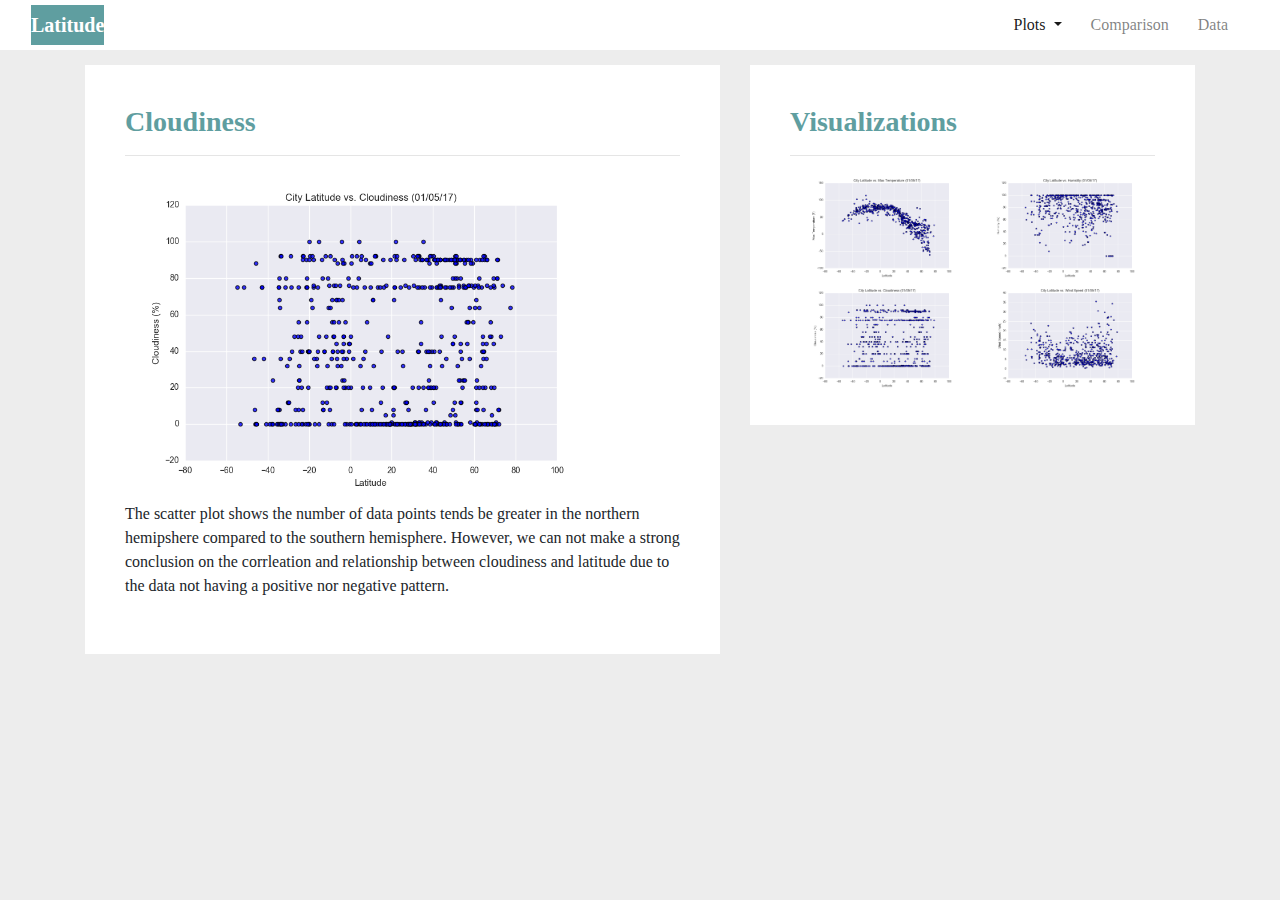
==== cloudiness.html @ c628f79d "Web Design Challenge" ====
<!DOCTYPE html>
<html lang="en-us">
  <head>

    <meta charset="UTF-8">
    <meta name="viewport" content="width=device-width, initial-scale=1.0">
    <meta http-equiv="X-UA-Compatible" content="ie=edge">

    <title>Latitude</title>

    <!-- Boostrap Stylesheet -->
    <link rel="stylesheet" href="https://stackpath.bootstrapcdn.com/bootstrap/4.3.1/css/bootstrap.min.css" integrity="sha384-ggOyR0iXCbMQv3Xipma34MD+dH/1fQ784/j6cY/iJTQUOhcWr7x9JvoRxT2MZw1T" crossorigin="anonymous">

    <!-- Our own CSS stylesheet -->
    <link rel="stylesheet" href="assets/css/styles.css" media="screen">

  </head>

  <body>
    <!-- Start of navbar -->
<div class="pageformat">
    <nav class="navbar navbar-expand-lg navbar-light  ">
      <div class="container-fluid">
        <a class="navbar-brand .navigation-border text-white boxed font-weight-bold" href="index.html">Latitude</a>
        <button class="navbar-toggler" type="button" data-toggle="collapse" data-target="#navbarSupportedContent" aria-controls="navbarSupportedContent" aria-expanded="false" aria-label="Toggle navigation">
          <span class="navbar-toggler-icon"></span>
        </button>

        <div class="collapse navbar-collapse" id="navbarSupportedContent">
          <ul class="navbar-nav ml-auto">
            <li class="nav-item dropdown">
              <a class="nav-link active dropdown-toggle" href="#" id="navbarDropdown" role="button" data-toggle="dropdown" aria-haspopup="true" aria-expanded="false">
                Plots
              </a>
              <div class="dropdown-menu" aria-labelledby="navbarDropdown">
                <a class="dropdown-item" href="temp.html">Max Temperature</a>
                <a class="dropdown-item" href="humidity.html">Humidity</a>
                <a class="dropdown-item" href="cloudiness.html">Cloudiness</a>
                <a class="dropdown-item" href="wind.html">Windspeed</a>
              </div>
            </li>
            <li class="nav-item">
              <a class="nav-link" href="comparison.html">Comparison</a>
            </li>
            <li class="nav-item">
              <a class="nav-link" href="data.html">Data</a>
            </li>
          </ul>
        </div>
      </div>
    </nav>
    <!-- End of navbar -->
   <!--start of container --->
   <div class="container">
    <!--Normally these medium columns go full wide on small screen sizes-->
    <div class="row">
      <div class="col-lg-7 col-sm-12">

        <div class="box3">
          <h3 style="color: cadetblue; font-weight: bold; " >Cloudiness</h3>
          <hr>
          <img src="assets/images/Fig3.png" alt="City Latitude vs Max Temperature"  class=" citycenter
">
          <p> The scatter plot shows the number of data points tends be greater in the northern hemipshere compared to the southern hemisphere. However, we can not make a strong conclusion on the corrleation and relationship between cloudiness and latitude due to the data not having a positive nor negative pattern.
        </p>
          
        </div>
      </div>
      <div class="col-lg-5 col-sm-12">
        <div class="box2 ">
          <h3 style="color: cadetblue; font-weight: bold; ">Visualizations</h3>
          <hr>

          <div class="container-fluid">
            <div class="row">
              <div class="col-lg-6 col-sm-3">
            <a href="temp.html">
          <img src="assets/images/Fig1.png" alt="City Latitude vs Max Temperature"  class="containerimg ">
            </a>
              </div>
              <div class="col-lg-6 col-sm-3">
                <a href="humidity.html">
                  <img src="assets/images/Fig2.png" alt="City Latitude vs Humidity"  class=" containerimg ">
                </a>
                  </div>  
                  <div class="col-lg-6 col-sm-3">
                    <a href="cloudiness.html">
                      <img src="assets/images/Fig3.png" alt="City Latitude vs Cloudiness"  class=" containerimg">
                    </a>
                      </div>  
                      <div class="col-lg-6 col-sm-3 ">
                        <a href="wind.html">
                          <img src="assets/images/Fig4.png" alt="City Latitude vs Windspeed"  class=" containerimg">
                        </a>
                          </div>
            </div>
          </div>


      </div>       
  </div>
  <script src="https://code.jquery.com/jquery-3.2.1.slim.min.js" integrity="sha384-KJ3o2DKtIkvYIK3UENzmM7KCkRr/rE9/Qpg6aAZGJwFDMVNA/GpGFF93hXpG5KkN" crossorigin="anonymous"></script>
  <script src="https://cdn.jsdelivr.net/npm/popper.js@1.12.9/dist/umd/popper.min.js" integrity="sha384-ApNbgh9B+Y1QKtv3Rn7W3mgPxhU9K/ScQsAP7hUibX39j7fakFPskvXusvfa0b4Q" crossorigin="anonymous"></script>
  <script src="https://cdn.jsdelivr.net/npm/bootstrap@4.0.0/dist/js/bootstrap.min.js" integrity="sha384-JZR6Spejh4U02d8jOt6vLEHfe/JQGiRRSQQxSfFWpi1MquVdAyjUar5+76PVCmYl" crossorigin="anonymous"></script>
</body>

</html>
---- assets/css/styles.css ----
body{
    background-color: #ededed;
   
}

.pageformat {
font-family:"Times New Roman", Times, serif;}

.navbar-nav > li{
    padding-right:13px;}

.navigation-border{
    border-style: solid;}
.navbar{
    background-color: white;
   height: 50px;
   width: 100%;


}

.boxed {
    /* border: 1px solid green ; */
    background-color: cadetblue;
}


@media (max-width: 992px){
    .navbar{
            background-color: cadetblue;
            height: 48px;  
        }
        .boxed {
            /* border: 1px solid green ; */
            background-color: cadetblue;
        }  
        body{
            background-color: white}

        .box3 {
                padding: 30px; margin: 10px; background-color: blue
              }
              
        .dropdown-menu {
            border: none;
        }
        .navbar-nav{
            border-bottom: 1px solid #ededed;
          }
        .nav-link.active{
            background-color: #ededed;
            height: 47px;
            
        }

        .container{
            margin-top: 265px;
        }
        .hrdash {
            border-top: 0.5px solid #ededed;
          }
         
         
}


  

.box1 {
    padding: 40px; margin-top: 15px; background:white
  }
  
.box2 {
     padding: 40px; margin-top: 15px; background:white;  height: 360px; 
    
  }

.box3 {
    padding: 40px; margin-top: 15px; background:white;
  }
 
  .box4 {
    padding: 40px; margin-top: 10px; background:white;
  }
  
 
.cityfloat {float: left;
    width:211px;
     height:130;
  }

.citycenter {
    width: 480px;
     height:130;
  }

.citylarge{
    width: 480px;
     height:130;
  }

.containerimg{
    width: 160px;
     height:130;
  }
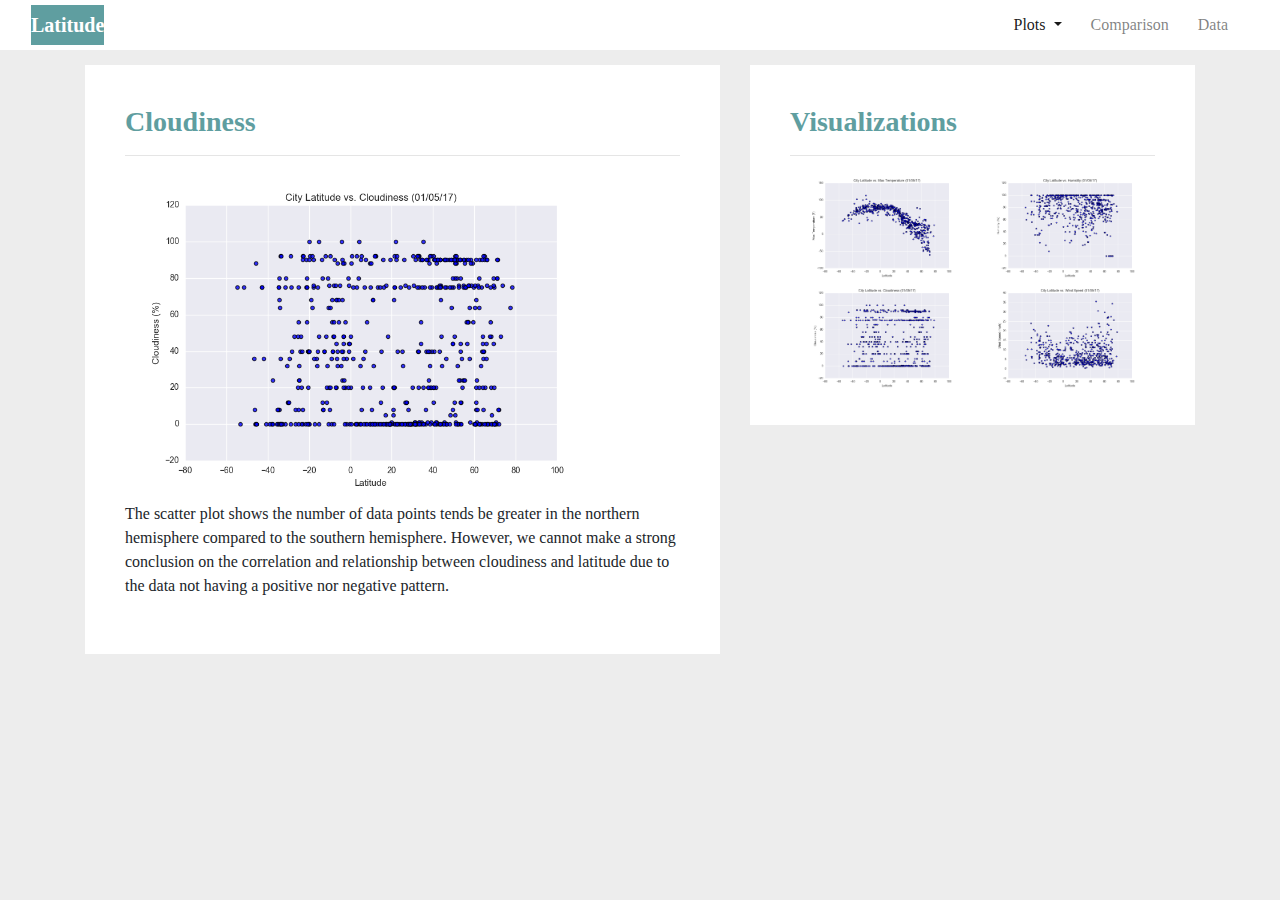
==== commit 7f1dbbc7: "Spelling error updates" ====
--- a/cloudiness.html
+++ b/cloudiness.html
@@ -61,8 +61,8 @@
           <hr>
           <img src="assets/images/Fig3.png" alt="City Latitude vs Max Temperature"  class=" citycenter
 ">
-          <p> The scatter plot shows the number of data points tends be greater in the northern hemipshere compared to the southern hemisphere. However, we can not make a strong conclusion on the corrleation and relationship between cloudiness and latitude due to the data not having a positive nor negative pattern.
-        </p>
+          <p> The scatter plot shows the number of data points tends be greater in the northern hemisphere compared to the southern hemisphere. 
+            However, we cannot make a strong conclusion on the correlation and relationship between cloudiness and latitude due to the data not having a positive nor negative pattern.</p>
           
         </div>
       </div>
